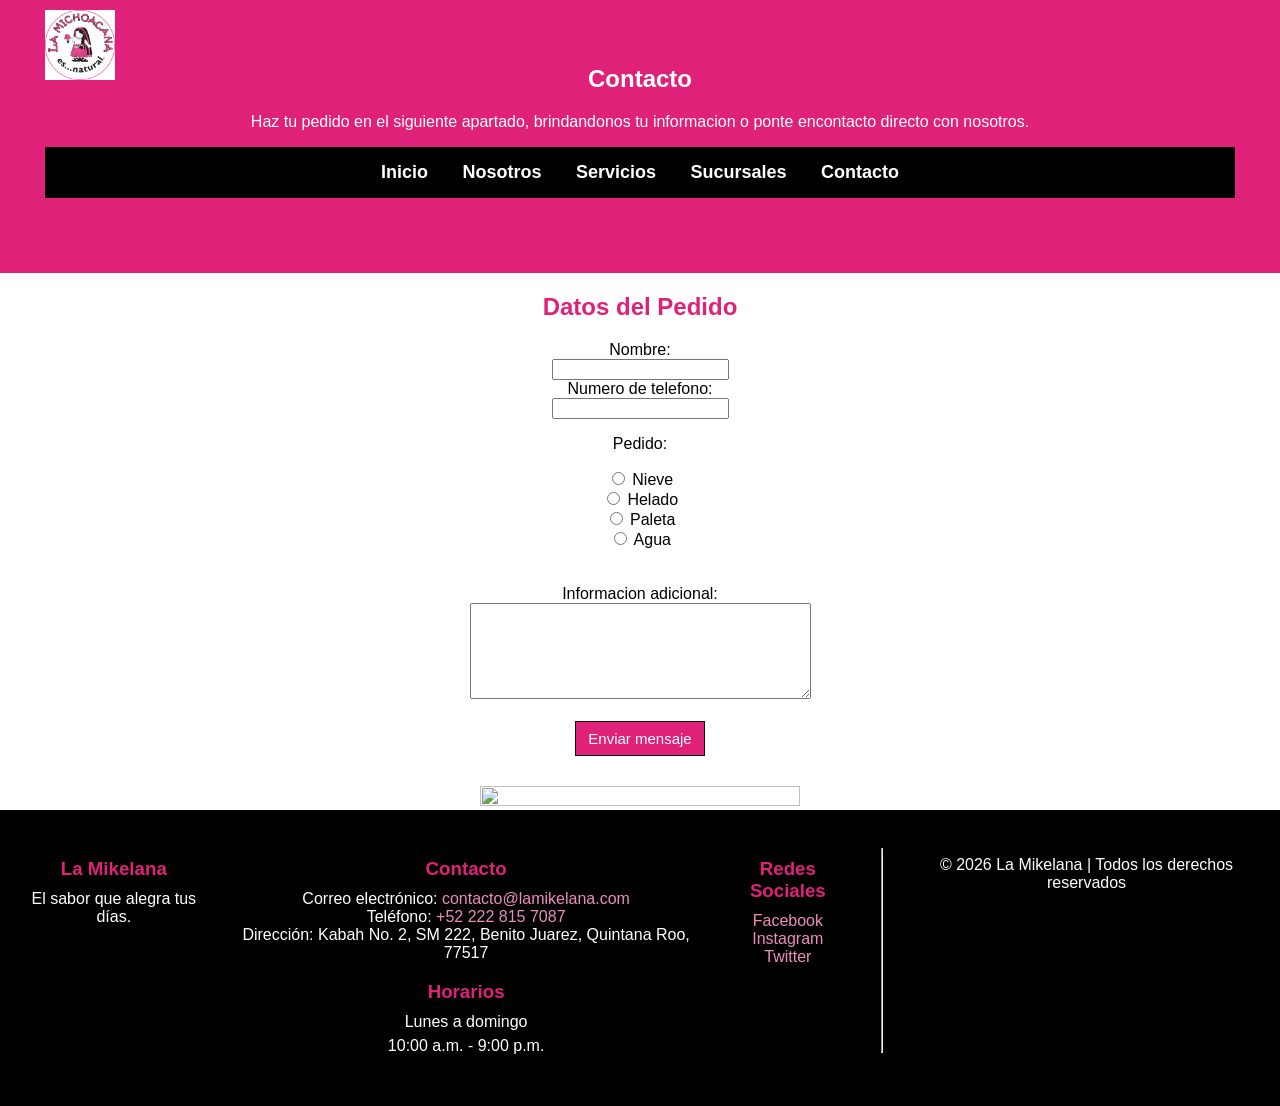
==== pages/contacto.html @ cd759cce "fix" ====
<!DOCTYPE html>
<html lang="es">

<head>
    <meta charset="UTF-8">
    <meta name="viewport">
    <style>
        body {
            font-family: Arial, sans-serif;
            background-color: #FFFFFF;
            color: #000000;
            margin: 0;
            padding: 0;
            text-align: center;
            
        }

        .logo {
            position: absolute;
            top: 10px;
            width: 70px;
            display: block;
        }

        header {
            background-color: #E02179;
            color: #FFFFFF;
            padding: 25px;
            text-align: center;
        }

        nav {
            background-color: #000000;
            padding: 15px;
            text-align: center;
        }

        nav a {
            color: #FFFFFF;
            text-decoration: none;
            margin: 0 15px;
            font-size: 18px;
            font-weight: bold;
        }

        nav a:hover {
            color: #E02179;
        }

        main {
            padding: 20px;
            margin: 0 auto;
        
            gap: 30px;
        }


        section {
            margin-bottom: 30px;
        }

        .caja-filtros,
        .sucursal {
            background-color: #FFFFFF;
            padding: 15px;
            border: 2px solid #E02179;
            margin-bottom: 15px;
        }

        h2,
        h3,
        h4 {
            color: #E02179;
        }

        .boton {
            background-color: #E02179;
            color: #FFFFFF;
            padding: 8px 12px;
            text-decoration: none;
            font-size: 15px;
            cursor: pointer;
            border: 1px solid #000000;
        }


        .boton:hover {
            background-color: #000000;
            border-color: #E02179;
            border-width: 3px;
        }

        /* Pie de página */
        footer {
            background-color: #000000;
            color: #FFFFFF;
            padding: 30px 20px 15px;
        }

        iframe {
            width: 100%;
        }

        .footer-contenido {
            display: flex;
            justify-content: space-around;
            gap: 30px;
            text-align: center;

        }

        .footer-contenido h3 {
            color: #E02179;
            margin-bottom: 10px;
        }

        .footer-contenido p {
            margin: 6px 0;
        }

        .footer-contenido a {
            color: #ec8dbd;
            text-decoration: none;
        }

        .copyright {
            margin-top: 25px;
            padding-top: 10px;
            text-align: center;
        }

        #img-ass{
            justify-content: center;
            width: 50%;
            height: 50%;
        }
    </style>
</head>

<body>
    <header>
        <main>
            <section>
                <h1>Contacto </h1>
                <p> Haz tu pedido en el siguiente apartado, brindandonos tu informacion o ponte encontacto directo con
                    nosotros. </p>

            <a href="../index.html">
                <img src="../images/logo.png" alt="Logo" class="logo">
            </a>

            <nav>
                <a href="../index.html">Inicio</a>
                <a href="./nosotros.html">Nosotros</a>
                <a href="./servicios.html">Servicios</a>
                <a href="./sucursales.html">Sucursales</a>
                <a href="./contacto.html">Contacto</a>
            </nav>

            </secction>
    </header>

    <section>
        <h2>Datos del Pedido</h2>
        <form>
            <label for="nombre">Nombre:</label>
            <br>
            <input type="text" id="nombre" name="nombre" required>
            <br>
            <label for="numero">Numero de telefono:</label>
            <br>
            <input type="numero" id="numero" name="numero" required>
            <p>Pedido:</p>
            <Div>
                <input type="radio" name="nieve" value="nieve" id="nieve">
                <label for="masculino">Nieve</label>
            </Div>

            <Div>
                <input type="radio" name="helado" id="helado" value="helado">
                <label for="femenino">Helado</label>
            </Div>

            <Div>
                <input type="radio" name="paleta" id="paleta" value="paleta">
                <label for="femenino">Paleta</label>
            </Div>

            <Div>
                <input type="radio" name="agua" id="agua" value="agua">
                <label for="femenino">Agua</label>
            </Div>

            <br><br>
            <label for="mensaje">Informacion adicional:</label>
            <br> <textarea id="mensaje" name="mensaje" rows="6" cols="40" required></textarea>
            <br><br> 
            <button class= "boton" type="submit">Enviar mensaje</button>
        </form>
    </section>

    <aside>
        <img src="https://images.pexels.com/photos/17653878/pexels-photo-17653878.jpeg" id="img-ass">
    </aside>

    <footer>
        <section class="footer-contenido">
            <div>
                <h3>La Mikelana</h3>
                <p>El sabor que alegra tus días.</p>
            </div>

            <div>
                <h3>Contacto</h3>
                <p>
                    Correo electrónico:
                    <a href="mailto:contacto@lamikelana.com">contacto@lamikelana.com</a>
                    <br>
                    Teléfono: <a href="tel:+52 222 815 7087">+52 222 815 7087</a>
                    <br>
                    Dirección: Kabah No. 2, SM 222, Benito Juarez, Quintana Roo, 77517

                </p>

                <div>
                    <h3>Horarios</h3>
                    <p>Lunes a domingo</p>
                    <p>10:00 a.m. - 9:00 p.m.</p>
                </div>
            </div>


            <div>
                <h3>Redes Sociales</h3>
                <p>
                    <a href="https://www.facebook.com/lamikelana" target="_blank">Facebook</a>
                    <br>
                    <a href="https://www.instagram.com/lamikelana" target="_blank">Instagram</a>
                    <br>
                    <a href="https://twitter.com/lamikelana" target="_blank">Twitter</a>
                </p>
            </div>
            <hr>
            <p class="copyright">
                © 2026 La Mikelana | Todos los derechos reservados
            </p>

        </section>
    </footer>
</body>

</html>
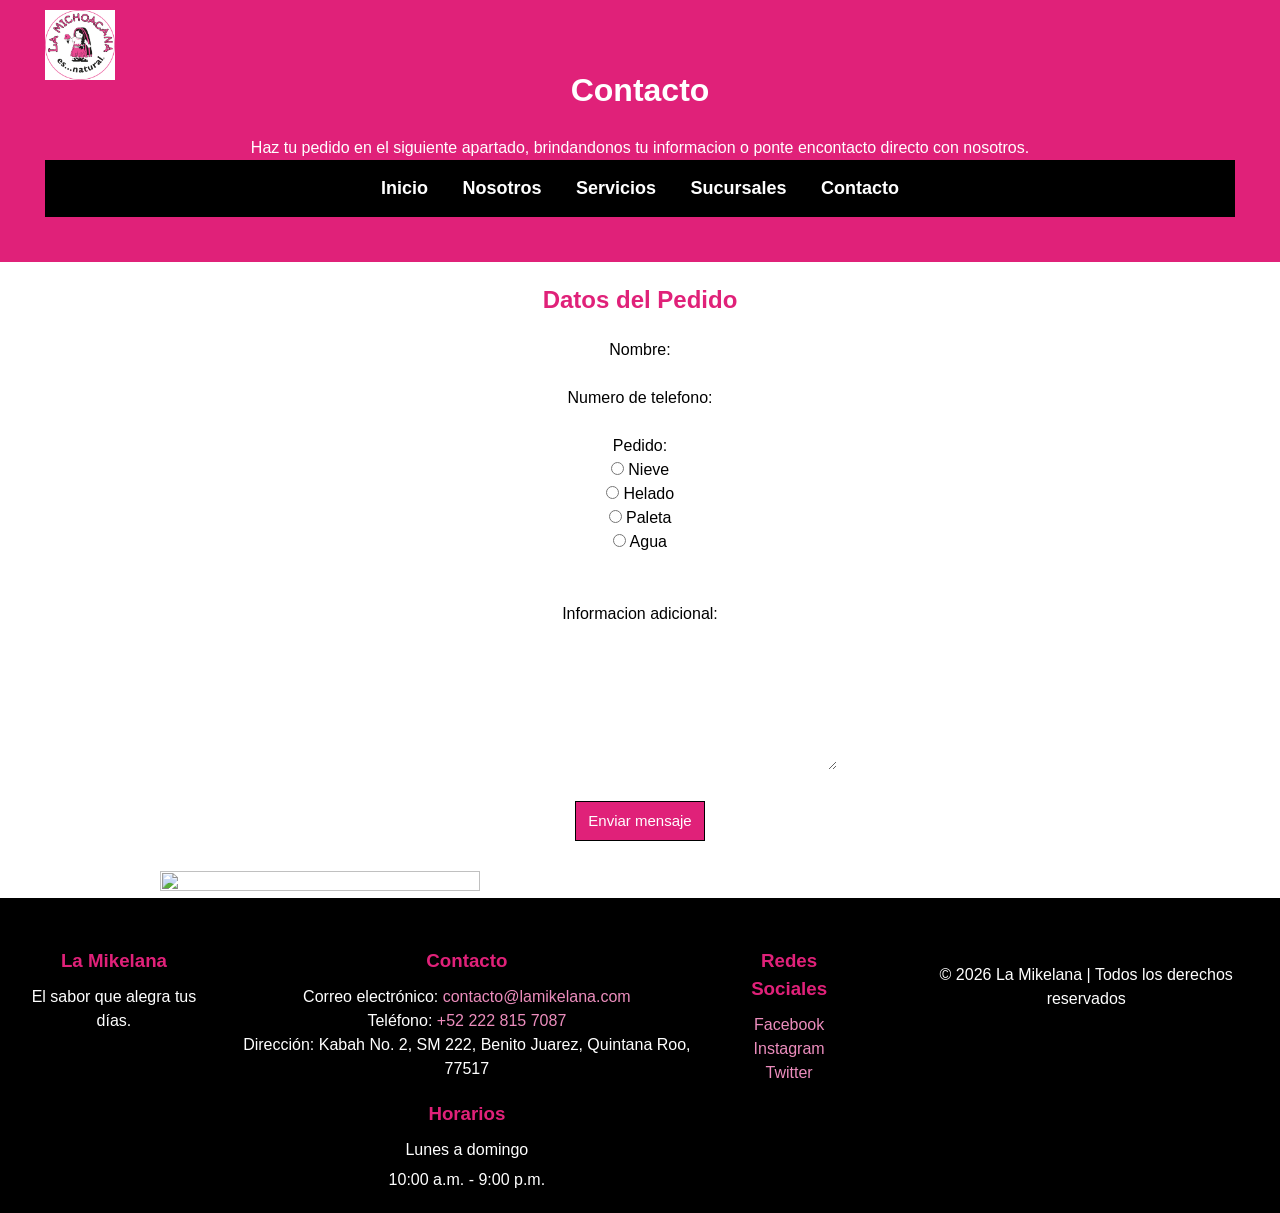
==== commit be52be93: "Normalize, BEM, y CSS externo" ====
--- a/pages/contacto.html
+++ b/pages/contacto.html
@@ -4,244 +4,116 @@
 <head>
     <meta charset="UTF-8">
     <meta name="viewport">
-    <style>
-        body {
-            font-family: Arial, sans-serif;
-            background-color: #FFFFFF;
-            color: #000000;
-            margin: 0;
-            padding: 0;
-            text-align: center;
-            
-        }
-
-        .logo {
-            position: absolute;
-            top: 10px;
-            width: 70px;
-            display: block;
-        }
-
-        header {
-            background-color: #E02179;
-            color: #FFFFFF;
-            padding: 25px;
-            text-align: center;
-        }
-
-        nav {
-            background-color: #000000;
-            padding: 15px;
-            text-align: center;
-        }
-
-        nav a {
-            color: #FFFFFF;
-            text-decoration: none;
-            margin: 0 15px;
-            font-size: 18px;
-            font-weight: bold;
-        }
-
-        nav a:hover {
-            color: #E02179;
-        }
-
-        main {
-            padding: 20px;
-            margin: 0 auto;
-        
-            gap: 30px;
-        }
-
-
-        section {
-            margin-bottom: 30px;
-        }
-
-        .caja-filtros,
-        .sucursal {
-            background-color: #FFFFFF;
-            padding: 15px;
-            border: 2px solid #E02179;
-            margin-bottom: 15px;
-        }
-
-        h2,
-        h3,
-        h4 {
-            color: #E02179;
-        }
-
-        .boton {
-            background-color: #E02179;
-            color: #FFFFFF;
-            padding: 8px 12px;
-            text-decoration: none;
-            font-size: 15px;
-            cursor: pointer;
-            border: 1px solid #000000;
-        }
-
-
-        .boton:hover {
-            background-color: #000000;
-            border-color: #E02179;
-            border-width: 3px;
-        }
-
-        /* Pie de página */
-        footer {
-            background-color: #000000;
-            color: #FFFFFF;
-            padding: 30px 20px 15px;
-        }
-
-        iframe {
-            width: 100%;
-        }
-
-        .footer-contenido {
-            display: flex;
-            justify-content: space-around;
-            gap: 30px;
-            text-align: center;
-
-        }
-
-        .footer-contenido h3 {
-            color: #E02179;
-            margin-bottom: 10px;
-        }
-
-        .footer-contenido p {
-            margin: 6px 0;
-        }
-
-        .footer-contenido a {
-            color: #ec8dbd;
-            text-decoration: none;
-        }
-
-        .copyright {
-            margin-top: 25px;
-            padding-top: 10px;
-            text-align: center;
-        }
-
-        #img-ass{
-            justify-content: center;
-            width: 50%;
-            height: 50%;
-        }
-    </style>
+    <link rel="stylesheet" href="../Styles/normalize.css">
+    <link rel="stylesheet" href="../Styles/headerfooter.css">
+    <link rel="stylesheet" href="../Styles/contacto.css">
 </head>
 
 <body>
-    <header>
-        <main>
-            <section>
-                <h1>Contacto </h1>
-                <p> Haz tu pedido en el siguiente apartado, brindandonos tu informacion o ponte encontacto directo con
+    <header class="site-header order-page__header">
+        <main class="order-page__main">
+            <section class="order-page__intro">
+                <h1 class="site-header__title">Contacto </h1>
+                <p class="order-page__intro-text"> Haz tu pedido en el siguiente apartado, brindandonos tu informacion o ponte encontacto directo con
                     nosotros. </p>
 
             <a href="../index.html">
-                <img src="../images/logo.png" alt="Logo" class="logo">
+                <img src="../images/logo.png" alt="Logo" class="site-header__logo">
             </a>
 
-            <nav>
-                <a href="../index.html">Inicio</a>
-                <a href="./nosotros.html">Nosotros</a>
-                <a href="./servicios.html">Servicios</a>
-                <a href="./sucursales.html">Sucursales</a>
-                <a href="./contacto.html">Contacto</a>
+            <nav class="site-header__nav">
+                <a class="site-header__link" href="../index.html">Inicio</a>
+                <a class="site-header__link" href="./nosotros.html">Nosotros</a>
+                <a class="site-header__link" href="./servicios.html">Servicios</a>
+                <a class="site-header__link" href="./sucursales.html">Sucursales</a>
+                <a class="site-header__link" href="./contacto.html">Contacto</a>
             </nav>
 
-            </secction>
+            </section>
     </header>
 
-    <section>
-        <h2>Datos del Pedido</h2>
-        <form>
-            <label for="nombre">Nombre:</label>
+    <section class="order-page__form-section">
+        <h2 class="order-page__title">Datos del Pedido</h2>
+        <form class="order-page__form">
+            <label class="order-page__label" for="nombre">Nombre:</label>
             <br>
-            <input type="text" id="nombre" name="nombre" required>
+            <input class="order-page__field" type="text" id="nombre" name="nombre" required>
             <br>
-            <label for="numero">Numero de telefono:</label>
+            <label class="order-page__label" for="numero">Numero de telefono:</label>
             <br>
-            <input type="numero" id="numero" name="numero" required>
-            <p>Pedido:</p>
-            <Div>
-                <input type="radio" name="nieve" value="nieve" id="nieve">
-                <label for="masculino">Nieve</label>
+            <input class="order-page__field" type="numero" id="numero" name="numero" required>
+            <p class="order-page__prompt">Pedido:</p>
+            <Div class="order-page__choice">
+                <input class="order-page__choice-input" type="radio" name="nieve" value="nieve" id="nieve">
+                <label class="order-page__choice-label" for="masculino">Nieve</label>
             </Div>
 
-            <Div>
-                <input type="radio" name="helado" id="helado" value="helado">
-                <label for="femenino">Helado</label>
+            <Div class="order-page__choice">
+                <input class="order-page__choice-input" type="radio" name="helado" id="helado" value="helado">
+                <label class="order-page__choice-label" for="femenino">Helado</label>
             </Div>
 
-            <Div>
-                <input type="radio" name="paleta" id="paleta" value="paleta">
-                <label for="femenino">Paleta</label>
+            <Div class="order-page__choice">
+                <input class="order-page__choice-input" type="radio" name="paleta" id="paleta" value="paleta">
+                <label class="order-page__choice-label" for="femenino">Paleta</label>
             </Div>
 
-            <Div>
-                <input type="radio" name="agua" id="agua" value="agua">
-                <label for="femenino">Agua</label>
+            <Div class="order-page__choice">
+                <input class="order-page__choice-input" type="radio" name="agua" id="agua" value="agua">
+                <label class="order-page__choice-label" for="femenino">Agua</label>
             </Div>
 
             <br><br>
-            <label for="mensaje">Informacion adicional:</label>
-            <br> <textarea id="mensaje" name="mensaje" rows="6" cols="40" required></textarea>
+            <label class="order-page__label" for="mensaje">Informacion adicional:</label>
+            <br> <textarea class="order-page__message" id="mensaje" name="mensaje" rows="6" cols="40" required></textarea>
             <br><br> 
-            <button class= "boton" type="submit">Enviar mensaje</button>
+            <button class="order-page__button" type="submit">Enviar mensaje</button>
         </form>
     </section>
 
-    <aside>
-        <img src="https://images.pexels.com/photos/17653878/pexels-photo-17653878.jpeg" id="img-ass">
+    <aside class="order-page__aside">
+        <img src="https://images.pexels.com/photos/17653878/pexels-photo-17653878.jpeg" class="order-page__image">
     </aside>
 
-    <footer>
-        <section class="footer-contenido">
+    <footer class="site-footer">
+        <section class="site-footer__content">
             <div>
-                <h3>La Mikelana</h3>
-                <p>El sabor que alegra tus días.</p>
+                <h3 class="site-footer__title">La Mikelana</h3>
+                <p class="site-footer__text">El sabor que alegra tus días.</p>
             </div>
 
             <div>
-                <h3>Contacto</h3>
-                <p>
+                <h3 class="site-footer__title">Contacto</h3>
+                <p class="site-footer__text">
                     Correo electrónico:
-                    <a href="mailto:contacto@lamikelana.com">contacto@lamikelana.com</a>
+                    <a class="site-footer__link" href="mailto:contacto@lamikelana.com">contacto@lamikelana.com</a>
                     <br>
-                    Teléfono: <a href="tel:+52 222 815 7087">+52 222 815 7087</a>
+                    Teléfono: <a class="site-footer__link" href="tel:+52 222 815 7087">+52 222 815 7087</a>
                     <br>
                     Dirección: Kabah No. 2, SM 222, Benito Juarez, Quintana Roo, 77517
 
                 </p>
 
                 <div>
-                    <h3>Horarios</h3>
-                    <p>Lunes a domingo</p>
-                    <p>10:00 a.m. - 9:00 p.m.</p>
+                    <h3 class="site-footer__title">Horarios</h3>
+                    <p class="site-footer__text">Lunes a domingo</p>
+                    <p class="site-footer__text">10:00 a.m. - 9:00 p.m.</p>
                 </div>
             </div>
 
 
             <div>
-                <h3>Redes Sociales</h3>
-                <p>
-                    <a href="https://www.facebook.com/lamikelana" target="_blank">Facebook</a>
+                <h3 class="site-footer__title">Redes Sociales</h3>
+                <p class="site-footer__text">
+                    <a class="site-footer__link" href="https://www.facebook.com/lamikelana" target="_blank">Facebook</a>
                     <br>
-                    <a href="https://www.instagram.com/lamikelana" target="_blank">Instagram</a>
+                    <a class="site-footer__link" href="https://www.instagram.com/lamikelana" target="_blank">Instagram</a>
                     <br>
-                    <a href="https://twitter.com/lamikelana" target="_blank">Twitter</a>
+                    <a class="site-footer__link" href="https://twitter.com/lamikelana" target="_blank">Twitter</a>
                 </p>
             </div>
             <hr>
-            <p class="copyright">
+            <p class="site-footer__copyright">
                 © 2026 La Mikelana | Todos los derechos reservados
             </p>
 
@@ -249,4 +121,4 @@
     </footer>
 </body>
 
-</html>+</html>
--- a/Styles/headerfooter.css
+++ b/Styles/headerfooter.css
@@ -0,0 +1,97 @@
+h1 {
+    font-size: 2em;
+    font-weight: bold;
+    margin: 0.67em 0;
+}
+
+h2 {
+    font-size: 1.5em;
+    font-weight: bold;
+    margin: 0.83em 0;
+}
+
+h3 {
+    font-size: 1.17em;
+    font-weight: bold;
+    margin: 1em 0;
+}
+
+h4 {
+    font-size: 1em;
+    font-weight: bold;
+    margin: 1.33em 0;
+}
+
+.site-header {
+    background-color: #E02179;
+    color: #FFFFFF;
+    padding: 25px;
+    text-align: center;
+}
+
+.site-header__title {
+    margin: 0.67em 0;
+    font-size: 2em;
+    font-weight: bold;
+}
+
+.site-header__logo {
+    position: absolute;
+    top: 10px;
+    width: 70px;
+    display: block;
+}
+
+.site-header__nav {
+    background-color: #000000;
+    padding: 15px;
+    text-align: center;
+}
+
+.site-header__link {
+    color: #FFFFFF;
+    text-decoration: none;
+    margin: 0 15px;
+    font-size: 18px;
+    font-weight: bold;
+}
+
+.site-header__link:hover {
+    color: #E02179;
+}
+
+.site-footer {
+    background-color: #000000;
+    color: #FFFFFF;
+    padding: 30px 20px 15px;
+}
+
+.site-footer__content {
+    display: flex;
+    justify-content: space-around;
+    gap: 30px;
+    text-align: center;
+}
+
+.site-footer__title {
+    color: #E02179;
+    margin-top: 1em;
+    margin-bottom: 10px;
+    font-size: 1.17em;
+    font-weight: bold;
+}
+
+.site-footer__text {
+    margin: 6px 0;
+}
+
+.site-footer__link {
+    color: #ec8dbd;
+    text-decoration: none;
+}
+
+.site-footer__copyright {
+    margin-top: 25px;
+    padding-top: 10px;
+    text-align: center;
+}
--- a/Styles/contacto.css
+++ b/Styles/contacto.css
@@ -0,0 +1,46 @@
+body {
+    font-family: Arial, sans-serif;
+    background-color: #FFFFFF;
+    color: #000000;
+    margin: 0;
+    padding: 0;
+    text-align: center;
+}
+
+.order-page__main {
+    padding: 20px;
+    margin: 0 auto;
+    gap: 30px;
+}
+
+.order-page__form-section {
+    margin-bottom: 30px;
+}
+
+.order-page__title {
+    color: #E02179;
+    font-size: 1.5em;
+    font-weight: bold;
+}
+
+.order-page__button {
+    background-color: #E02179;
+    color: #FFFFFF;
+    padding: 8px 12px;
+    text-decoration: none;
+    font-size: 15px;
+    cursor: pointer;
+    border: 1px solid #000000;
+}
+
+.order-page__button:hover {
+    background-color: #000000;
+    border-color: #E02179;
+    border-width: 3px;
+}
+
+.order-page__image {
+    justify-content: center;
+    width: 50%;
+    height: 50%;
+}
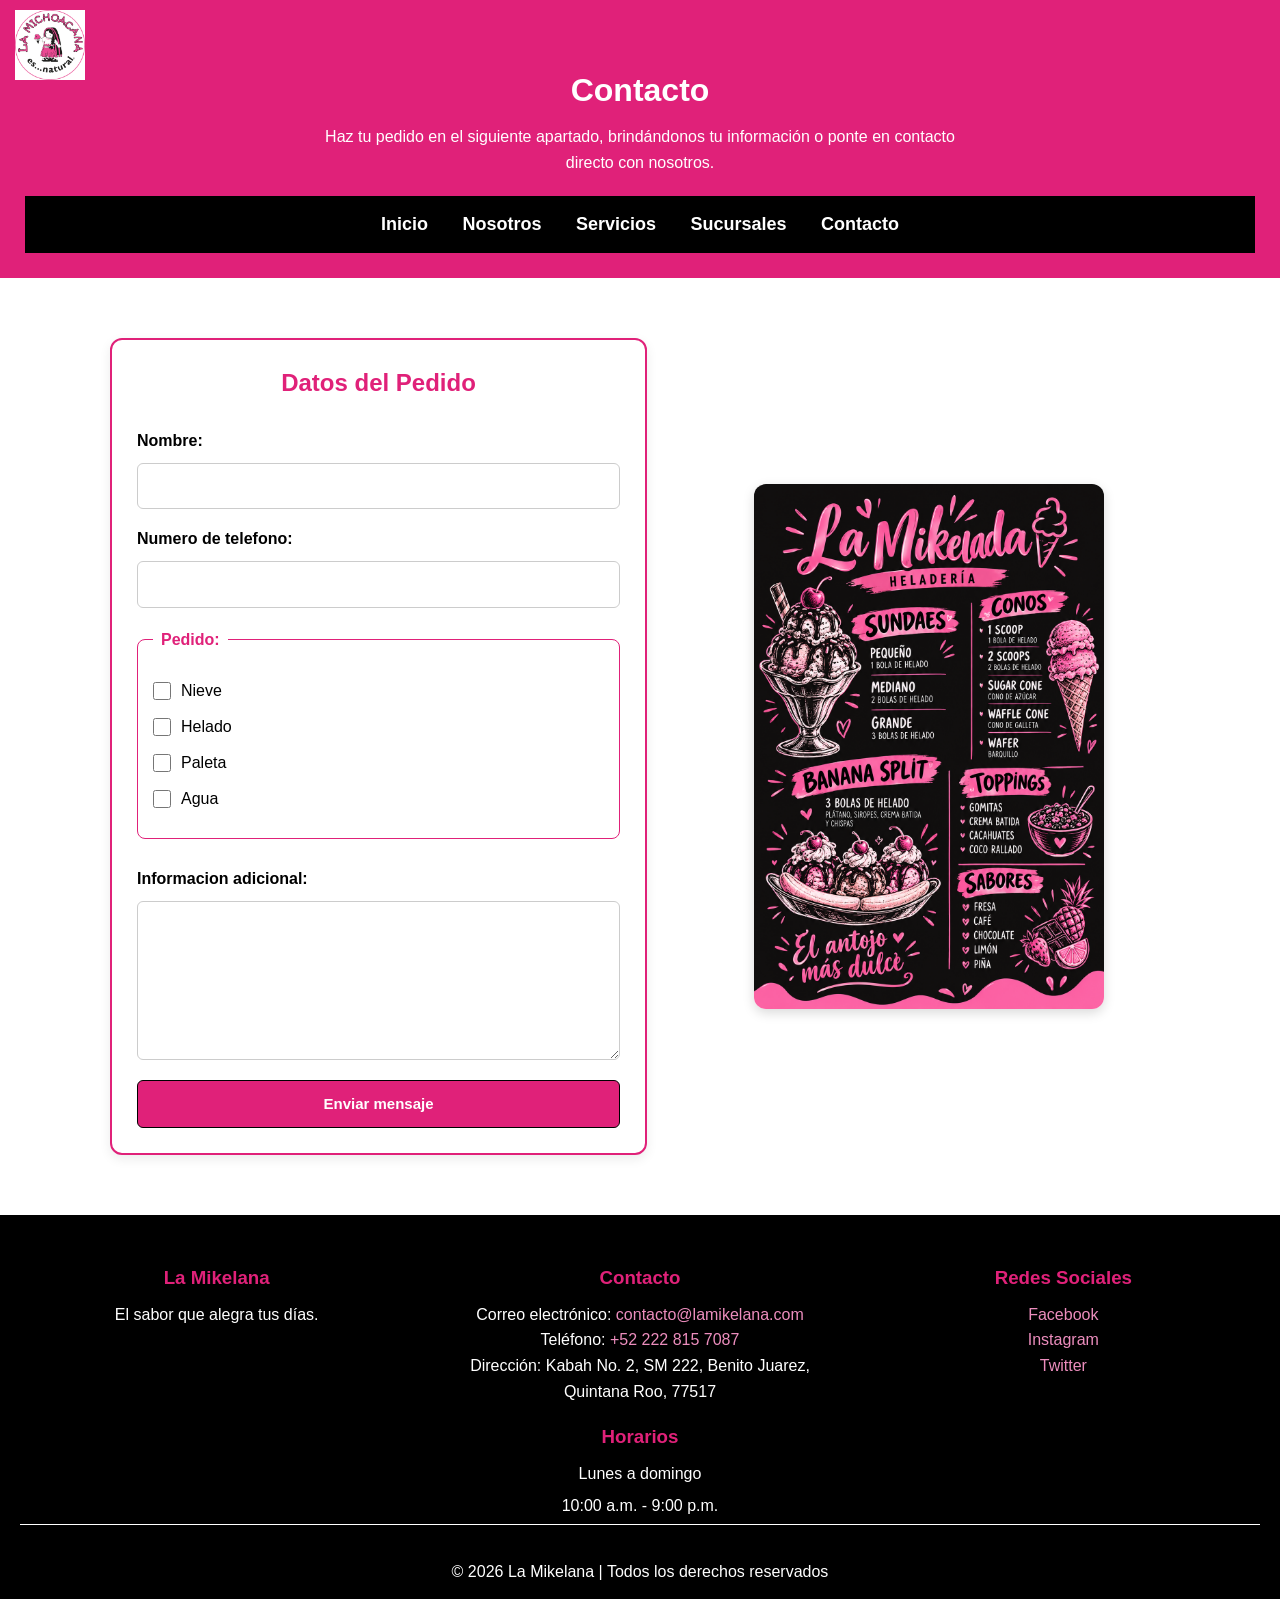
==== commit 8771c3be: "Contact upadate" ====
--- a/pages/contacto.html
+++ b/pages/contacto.html
@@ -3,122 +3,145 @@
 
 <head>
     <meta charset="UTF-8">
-    <meta name="viewport">
-    <link rel="stylesheet" href="../Styles/normalize.css">
-    <link rel="stylesheet" href="../Styles/headerfooter.css">
-    <link rel="stylesheet" href="../Styles/contacto.css">
+    <meta name="viewport" content="width=device-width, initial-scale=1.0">
+    <title>Contacto | La Mikelana</title>
+
+    <!-- CSS externo -->
+    <link rel="stylesheet" href="/Styles/normalize.css">
+    <link rel="stylesheet" href="/Styles/headerfooter.css">
+    <link rel="stylesheet" href="/Styles/contacto.css">
+    
 </head>
 
 <body>
-    <header class="site-header order-page__header">
-        <main class="order-page__main">
-            <section class="order-page__intro">
-                <h1 class="site-header__title">Contacto </h1>
-                <p class="order-page__intro-text"> Haz tu pedido en el siguiente apartado, brindandonos tu informacion o ponte encontacto directo con
-                    nosotros. </p>
 
-            <a href="../index.html">
-                <img src="../images/logo.png" alt="Logo" class="site-header__logo">
-            </a>
+    <header class="encabezado">
 
-            <nav class="site-header__nav">
-                <a class="site-header__link" href="../index.html">Inicio</a>
-                <a class="site-header__link" href="./nosotros.html">Nosotros</a>
-                <a class="site-header__link" href="./servicios.html">Servicios</a>
-                <a class="site-header__link" href="./sucursales.html">Sucursales</a>
-                <a class="site-header__link" href="./contacto.html">Contacto</a>
-            </nav>
+        <a href="../index.html">
+            <img src="../images/logo.png" alt="Logo de La Mikelana" class="logo">
+        </a>
 
-            </section>
+        <section class="encabezado__presentacion">
+            <h1>Contacto</h1>
+            <p>
+                Haz tu pedido en el siguiente apartado, brindándonos tu información
+                o ponte en contacto directo con nosotros.
+            </p>
+        </section>
+
+        <nav class="navegacion">
+            <a href="../index.html">Inicio</a>
+            <a href="./nosotros.html">Nosotros</a>
+            <a href="./servicios.html">Servicios</a>
+            <a href="./sucursales.html">Sucursales</a>
+            <a href="./contacto.html">Contacto</a>
+        </nav>
+
     </header>
 
-    <section class="order-page__form-section">
-        <h2 class="order-page__title">Datos del Pedido</h2>
-        <form class="order-page__form">
-            <label class="order-page__label" for="nombre">Nombre:</label>
-            <br>
-            <input class="order-page__field" type="text" id="nombre" name="nombre" required>
-            <br>
-            <label class="order-page__label" for="numero">Numero de telefono:</label>
-            <br>
-            <input class="order-page__field" type="numero" id="numero" name="numero" required>
-            <p class="order-page__prompt">Pedido:</p>
-            <Div class="order-page__choice">
-                <input class="order-page__choice-input" type="radio" name="nieve" value="nieve" id="nieve">
-                <label class="order-page__choice-label" for="masculino">Nieve</label>
-            </Div>
+    <main class="contenido">
 
-            <Div class="order-page__choice">
-                <input class="order-page__choice-input" type="radio" name="helado" id="helado" value="helado">
-                <label class="order-page__choice-label" for="femenino">Helado</label>
-            </Div>
+        <section class="pedido">
+            <h2 class="pedido__titulo">Datos del Pedido</h2>
 
-            <Div class="order-page__choice">
-                <input class="order-page__choice-input" type="radio" name="paleta" id="paleta" value="paleta">
-                <label class="order-page__choice-label" for="femenino">Paleta</label>
-            </Div>
+            <form class="pedido__formulario">
 
-            <Div class="order-page__choice">
-                <input class="order-page__choice-input" type="radio" name="agua" id="agua" value="agua">
-                <label class="order-page__choice-label" for="femenino">Agua</label>
-            </Div>
+                <label for="nombre">Nombre:</label>
+                <input type="text" id="nombre" name="nombre" required>
 
-            <br><br>
-            <label class="order-page__label" for="mensaje">Informacion adicional:</label>
-            <br> <textarea class="order-page__message" id="mensaje" name="mensaje" rows="6" cols="40" required></textarea>
-            <br><br> 
-            <button class="order-page__button" type="submit">Enviar mensaje</button>
-        </form>
-    </section>
+                <label for="numero">Numero de telefono:</label>
+                <input type="tel" id="numero" name="numero" required>
 
-    <aside class="order-page__aside">
-        <img src="https://images.pexels.com/photos/17653878/pexels-photo-17653878.jpeg" class="order-page__image">
-    </aside>
+                <fieldset class="pedido__opciones">
+                    <legend class="pedido__subtitulo">Pedido:</legend>
 
-    <footer class="site-footer">
-        <section class="site-footer__content">
-            <div>
-                <h3 class="site-footer__title">La Mikelana</h3>
-                <p class="site-footer__text">El sabor que alegra tus días.</p>
+                    <div class="pedido__opcion">
+                        <input type="checkbox" name="pedido[]" value="nieve" id="nieve">
+                        <label for="nieve">Nieve</label>
+                    </div>
+
+                    <div class="pedido__opcion">
+                        <input type="checkbox" name="pedido[]" value="helado" id="helado">
+                        <label for="helado">Helado</label>
+                    </div>
+
+                    <div class="pedido__opcion">
+                        <input type="checkbox" name="pedido[]" value="paleta" id="paleta">
+                        <label for="paleta">Paleta</label>
+                    </div>
+
+                    <div class="pedido__opcion">
+                        <input type="checkbox" name="pedido[]" value="agua" id="agua">
+                        <label for="agua">Agua</label>
+                    </div>
+                </fieldset>
+
+                <label for="mensaje">Informacion adicional:</label>
+                <textarea id="mensaje" name="mensaje" rows="6" cols="40" required></textarea>
+
+                <button class="boton" type="submit">Enviar mensaje</button>
+
+            </form>
+        </section>
+
+        <aside class="informacion">
+            <img
+                src="/images/Menu.png"
+                alt="Imagen del Menu de La Mikelana"
+                class="informacion__imagen"
+                id="img-ass">
+        </aside>
+
+    </main>
+
+    <footer class="pie-pagina">
+
+        <section class="footer-contenido">
+
+            <div class="footer-contenido__columna">
+                <h3>La Mikelana</h3>
+                <p>El sabor que alegra tus días.</p>
             </div>
 
-            <div>
-                <h3 class="site-footer__title">Contacto</h3>
-                <p class="site-footer__text">
+            <div class="footer-contenido__columna">
+                <h3>Contacto</h3>
+                <p>
                     Correo electrónico:
-                    <a class="site-footer__link" href="mailto:contacto@lamikelana.com">contacto@lamikelana.com</a>
+                    <a href="mailto:contacto@lamikelana.com">contacto@lamikelana.com</a>
                     <br>
-                    Teléfono: <a class="site-footer__link" href="tel:+52 222 815 7087">+52 222 815 7087</a>
+                    Teléfono:
+                    <a href="tel:+522228157087">+52 222 815 7087</a>
                     <br>
                     Dirección: Kabah No. 2, SM 222, Benito Juarez, Quintana Roo, 77517
-
                 </p>
 
-                <div>
-                    <h3 class="site-footer__title">Horarios</h3>
-                    <p class="site-footer__text">Lunes a domingo</p>
-                    <p class="site-footer__text">10:00 a.m. - 9:00 p.m.</p>
+                <div class="footer-contenido__horarios">
+                    <h3>Horarios</h3>
+                    <p>Lunes a domingo</p>
+                    <p>10:00 a.m. - 9:00 p.m.</p>
                 </div>
             </div>
 
-
-            <div>
-                <h3 class="site-footer__title">Redes Sociales</h3>
-                <p class="site-footer__text">
-                    <a class="site-footer__link" href="https://www.facebook.com/lamikelana" target="_blank">Facebook</a>
+            <div class="footer-contenido__columna">
+                <h3>Redes Sociales</h3>
+                <p>
+                    <a href="https://www.facebook.com/lamikelana" target="_blank" rel="noopener noreferrer">Facebook</a>
                     <br>
-                    <a class="site-footer__link" href="https://www.instagram.com/lamikelana" target="_blank">Instagram</a>
+                    <a href="https://www.instagram.com/lamikelana" target="_blank" rel="noopener noreferrer">Instagram</a>
                     <br>
-                    <a class="site-footer__link" href="https://twitter.com/lamikelana" target="_blank">Twitter</a>
+                    <a href="https://twitter.com/lamikelana" target="_blank" rel="noopener noreferrer">Twitter</a>
                 </p>
             </div>
-            <hr>
-            <p class="site-footer__copyright">
-                © 2026 La Mikelana | Todos los derechos reservados
-            </p>
 
         </section>
+
+        <hr>
+
+        <p class="copyright">
+            © 2026 La Mikelana | Todos los derechos reservados
+        </p>
+
     </footer>
+
 </body>
-
 </html>
--- a/Styles/contacto.css
+++ b/Styles/contacto.css
@@ -1,46 +1,255 @@
+/*  General */
 body {
     font-family: Arial, sans-serif;
     background-color: #FFFFFF;
     color: #000000;
     margin: 0;
     padding: 0;
-    text-align: center;
-}
-
-.order-page__main {
+}
+
+/* Encabezado */
+.encabezado {
+    background-color: #E02179;
+    color: #FFFFFF;
+    padding: 25px;
+    text-align: center;
+}
+
+.logo {
+    position: absolute;
+    top: 10px;
+    left: 15px;
+    width: 70px;
+    display: block;
+}
+
+.encabezado__presentacion {
+    padding: 20px 10px;
+}
+
+.encabezado__presentacion h1 {
+    margin-bottom: 10px;
+}
+
+.encabezado__presentacion p {
+    margin: 0 auto;
+    max-width: 650px;
+    line-height: 1.6;
+}
+
+/* Navegación */
+.navegacion {
+    background-color: #000000;
+    padding: 15px;
+    text-align: center;
+}
+
+.navegacion a {
+    color: #FFFFFF;
+    text-decoration: none;
+    margin: 0 15px;
+    font-size: 18px;
+    font-weight: bold;
+    transition: color 0.3s;
+}
+
+.navegacion a:hover {
+    color: #E02179;
+}
+
+/* Principal Flexbox */
+.contenido {
+    display: flex;
+    flex-direction: row;
+    justify-content: space-between;
+    align-items: center;
+    gap: 40px;
+    max-width: 1100px;
+    margin: 40px auto;
     padding: 20px;
-    margin: 0 auto;
-    gap: 30px;
-}
-
-.order-page__form-section {
-    margin-bottom: 30px;
-}
-
-.order-page__title {
-    color: #E02179;
-    font-size: 1.5em;
-    font-weight: bold;
-}
-
-.order-page__button {
+}
+
+/* Formulario */
+.pedido {
+    flex: 1;
+    min-width: 0;
+    padding: 25px;
+    background-color: #FFFFFF;
+    border: 2px solid #E02179;
+    border-radius: 12px;
+    box-shadow: 0 4px 12px rgba(0, 0, 0, 0.08);
+}
+
+.pedido__titulo,
+.pedido__subtitulo {
+    color: #E02179;
+}
+
+.pedido__titulo {
+    margin-top: 0;
+    text-align: center;
+}
+
+.pedido__formulario {
+    display: flex;
+    flex-direction: column;
+    gap: 10px;
+}
+
+.pedido__formulario > label {
+    font-weight: bold;
+    margin-top: 8px;
+}
+
+.pedido__formulario input[type="text"],
+.pedido__formulario input[type="tel"],
+.pedido__formulario textarea {
+    width: 100%;
+    box-sizing: border-box;
+    padding: 11px;
+    border: 1px solid #CCCCCC;
+    border-radius: 6px;
+    font-family: Arial, sans-serif;
+    font-size: 15px;
+}
+
+.pedido__formulario input:focus,
+.pedido__formulario textarea:focus {
+    outline: 2px solid #E02179;
+    border-color: #E02179;
+}
+
+/* Opciones del pedido */
+.pedido__opciones {
+    border: 1px solid #E02179;
+    border-radius: 8px;
+    padding: 15px;
+    margin: 10px 0;
+}
+
+.pedido__subtitulo {
+    font-weight: bold;
+    padding: 0 8px;
+}
+
+.pedido__opcion {
+    display: flex;
+    align-items: center;
+    gap: 10px;
+    margin: 12px 0;
+}
+
+.pedido__opcion input[type="checkbox"] {
+    width: 18px;
+    height: 18px;
+    accent-color: #E02179;
+    cursor: pointer;
+}
+
+.pedido__opcion label {
+    cursor: pointer;
+}
+
+/* Botón */
+.boton {
     background-color: #E02179;
     color: #FFFFFF;
-    padding: 8px 12px;
+    padding: 12px 18px;
     text-decoration: none;
     font-size: 15px;
+    font-weight: bold;
     cursor: pointer;
     border: 1px solid #000000;
-}
-
-.order-page__button:hover {
+    border-radius: 6px;
+    margin-top: 10px;
+    transition: background-color 0.3s, border-color 0.3s;
+}
+
+.boton:hover {
     background-color: #000000;
     border-color: #E02179;
-    border-width: 3px;
-}
-
-.order-page__image {
+}
+
+/* Imagen  */
+.informacion {
+    flex: 1;
+    min-width: 0;
+    display: flex;
     justify-content: center;
-    width: 50%;
-    height: 50%;
-}
+    align-items: center;
+}
+
+.informacion__imagen,
+#img-ass {
+    display: block;
+    width: 100%;
+    max-width: 350px;
+    height: auto;
+    object-fit: cover;
+    border-radius: 12px;
+    box-shadow: 0 4px 12px rgba(0, 0, 0, 0.15);
+}
+
+/* Elementos que pueden utilizarse en otras secciones */
+.caja-filtros,
+.sucursal {
+    background-color: #FFFFFF;
+    padding: 15px;
+    border: 2px solid #E02179;
+    margin-bottom: 15px;
+}
+
+h2,
+h3,
+h4 {
+    color: #E02179;
+}
+
+/* Pie de página */
+.pie-pagina {
+    background-color: #000000;
+    color: #FFFFFF;
+    padding: 30px 20px 15px;
+}
+
+.footer-contenido {
+    display: flex;
+    justify-content: space-around;
+    align-items: flex-start;
+    gap: 30px;
+    text-align: center;
+    flex-wrap: wrap;
+}
+
+.footer-contenido__columna {
+    flex: 1;
+    min-width: 200px;
+}
+
+.footer-contenido h3 {
+    color: #E02179;
+    margin-bottom: 10px;
+}
+
+.footer-contenido p {
+    margin: 6px 0;
+    line-height: 1.6;
+}
+
+.footer-contenido a {
+    color: #EC8DBD;
+    text-decoration: none;
+}
+
+.footer-contenido a:hover {
+    color: #FFFFFF;
+    text-decoration: underline;
+}
+
+.copyright {
+    margin-top: 25px;
+    padding-top: 10px;
+    text-align: center;
+}
+
+
